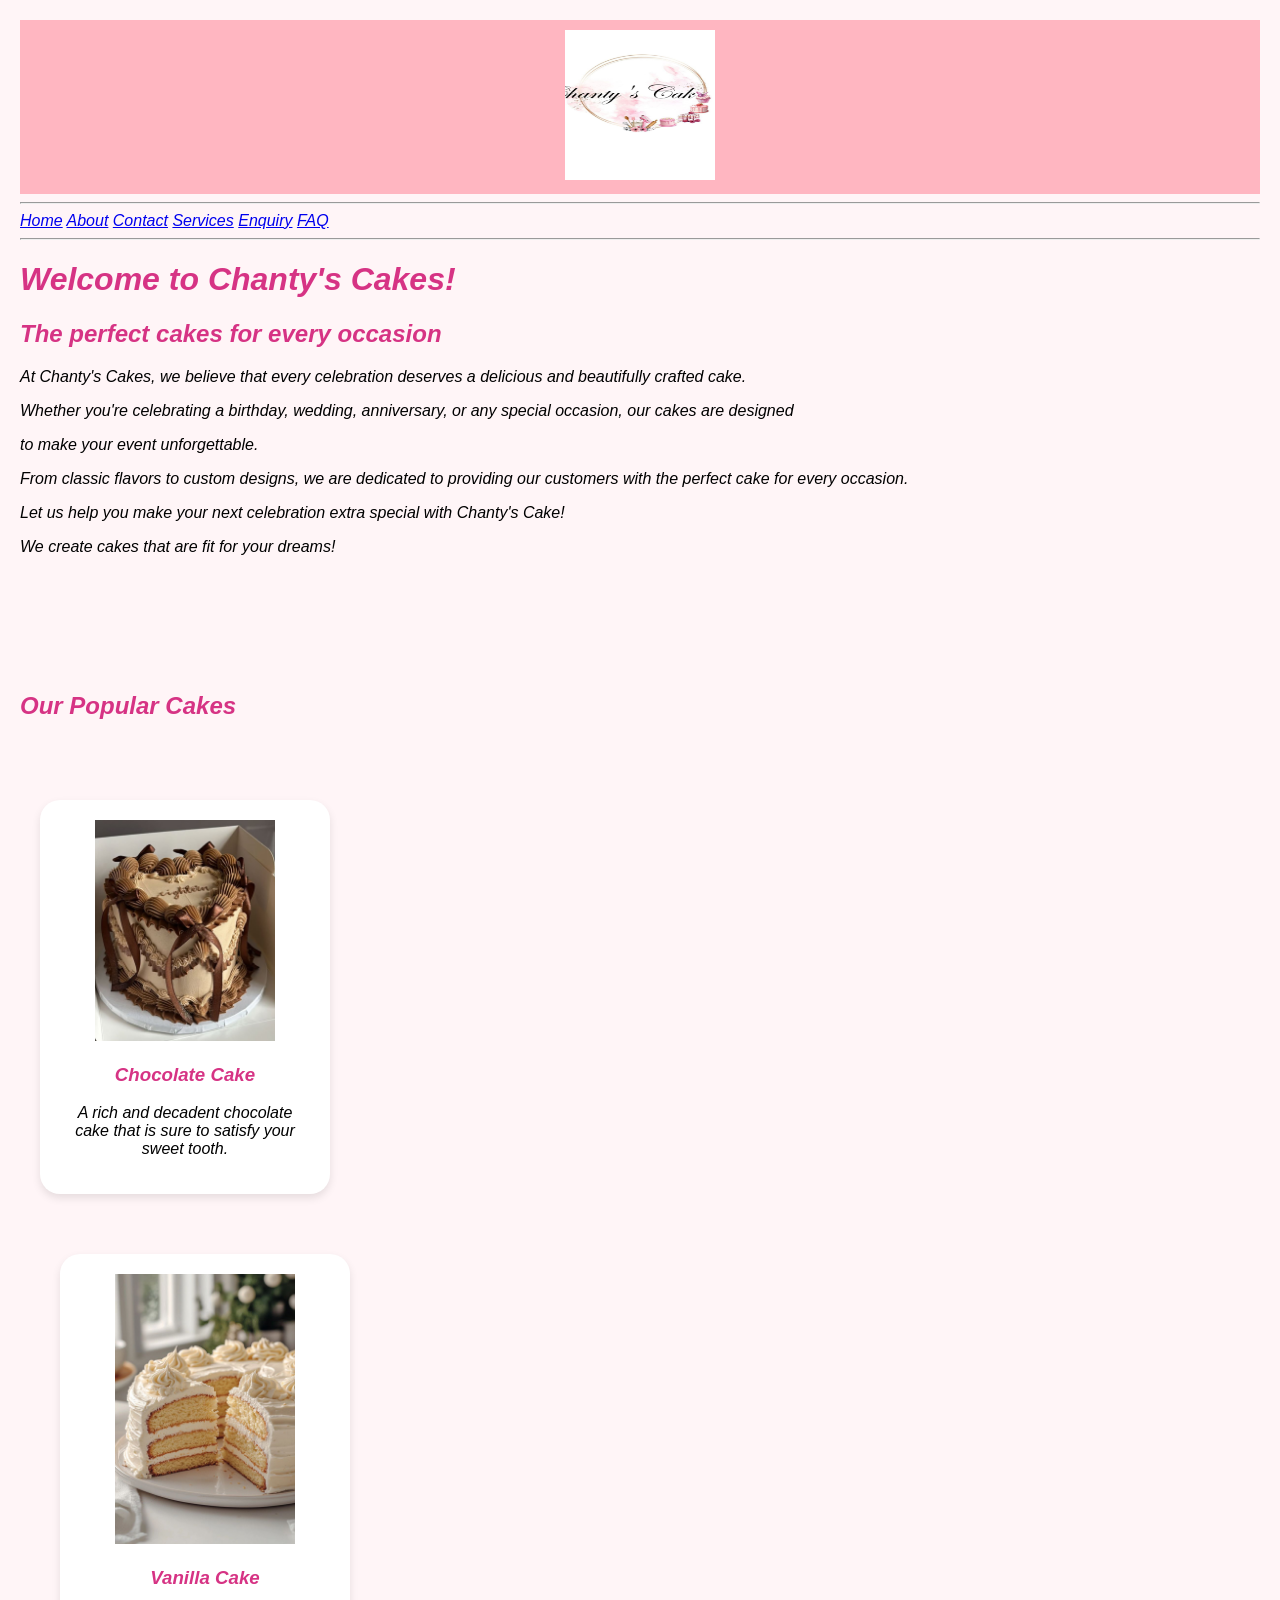
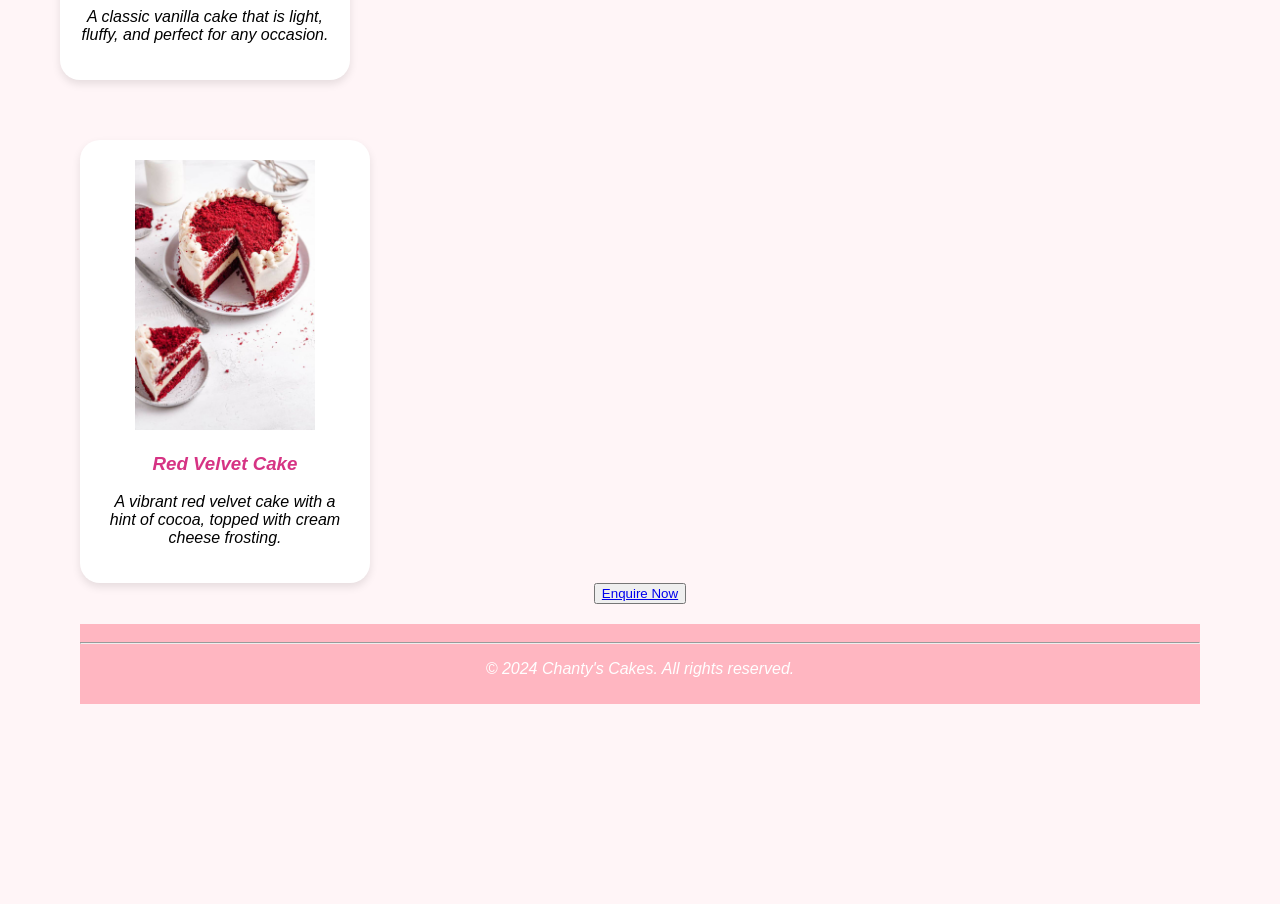
==== index.html @ 109a43d5 "updated my changelog again" ====
<!DOCTYPE html>
<html lang="en">
<head>
    <meta charset="UTF-8">
    <meta name="viewport" content="width=device-width, initial-scale=1.0">
    <title>homepage</title>
</head>
<link rel="stylesheet" href="css/style.css">
<body>
 <header>
    <img src="img/chanty's cakes.jpg" alt="Chanty's Cakes Logo" width="150" height="150">
    <!-- logo for the website from unsplash -->
 </header>  
<nav>
    <hr></hr>
  <a href="#">Home</a>
  <a href="about.html">About</a>
  <a href="contact.html">Contact</a>
  <a href="services.html">Services</a>
  <a href="enquiry.html">Enquiry</a>
  <a href="faq.html">FAQ</a>
  </nav>

<hr></hr>
<!--this is the navigation bar for the website-->
<h1>Welcome to Chanty's Cakes!</h1><align="center">

    <h2>The perfect cakes for every occasion </h2>
<p><align="left">
    At Chanty's Cakes, we believe that every celebration deserves a delicious and beautifully crafted cake.
   <p>Whether you're celebrating a birthday, wedding, anniversary, or any special occasion, our cakes are designed</p>
   <p>to make your event unforgettable.</p>
   <p>From classic flavors to custom designs, we are dedicated to providing our customers with the perfect cake for every occasion.</p>
   <p>Let us help you make your next celebration extra special with Chanty's Cake!</p>
   <p>We create cakes that are fit for your dreams!</p>

<section class="hero"></section>
</nav>
<!--cake gallery-->
<h2>Our Popular Cakes</h2>
<div class="cake container">
<div class="cake-gallery">
    <div class="cakes">
        <div class="cake-box">
        <img src="img/chocolate cake.jpg" alt="Chocolate Cake" width="300" height="200">
        <h3>Chocolate Cake</h3>
        <p>A rich and decadent chocolate cake that is sure to satisfy your sweet tooth.</p>
        </div>
    
    <div class="cakes">
        <div class="cake-box">
        <img src="img/vanilla cake.jpg" alt="Vanilla Cake" width="300" height="200">
        <h3>Vanilla Cake</h3>
        <p>A classic vanilla cake that is light, fluffy, and perfect for any occasion.</p>
        </div>
    
    <div class="cakes">
        <div class="cake-box">
       <img src="img/red valvet.jpg" alt="Red Velvet Cake" width="300" height="200">
        <h3>Red Velvet Cake</h3>
        <p>A vibrant red velvet cake with a hint of cocoa, topped with cream cheese frosting.</p>
        
    </div>
</body>
<button><a href="enquiry.html">Enquire Now</a></button>
    <footer>   
        <hr></hr>
       <p>&copy; 2024 Chanty's Cakes. All rights reserved.</p>  
       <!--this is the footer and the copyright information for the website-->   
    </footer>


</body>
</html>
---- css/style.css ----
body{
    background-color: #fff5f7;
    font-family:'Franklin Gothic Medium', 'Arial Narrow', Arial, sans-serif;
    margin: 0;
    padding: 20px;
    font-style: oblique;;
}
header{
    background-color: #ffb6c1;
    color: white;
    padding: 10px 0;
    text-align: center;
}
main{
    background-image: url('images/background.jpg');
    background-size: cover;
}
logo{
    width: 100px;
    height: auto;
}
nav a:hover{
    color: #ff69b4;
}
.hero{
    text-align: center;
    padding: 50px 20px;
}
.hero h1{
    font-size: 48px;
    color: #ff69b4;
    margin-bottom: 20px;
}
.hero p{
    font-size: 24px;
    color: #333;
    max-width: 600px;
    margin: 0 auto;
    line-height: 1.5;
}
btn{
    display: inline-block;
    background-color: #ff69b4;
    color: white;
    padding: 10px 20px;
    text-decoration: none;
    border-radius: 5px;
    margin-top: 20px;
}
footer{
    background-color: #ffb6c1;
    color: white;
    text-align: center;
    padding: 10px 0;
    margin-top: 20px;
}
h1, h2, h3{
    color: #d63384;
}
<!--cake gallery-->
.cake-gallery{
    container-type: inline-size;
    display: grid;
    justify-content: right;
    grid-template-columns: repeat(auto-fit, minmax(250px, 1fr));
    gap: 20px;
    padding: 20px;
}
.cakes{
    padding: 60px 20px;
    text-align: center;
    
}
.cakes h2{
    font-size: 36px;
    color: #d63384;
    margin-bottom: 20px;
}
.cake-container div{
    display: flex;
    flex-wrap: wrap;
    justify-content: center;
    gap: 20px;
}
.cake-box{
    background-color: #fff;
    border-radius: 20px;
    padding: 20px;
    box-shadow: 0 4px 8px rgba(0, 0, 0, 0.1);
    overflow: hidden;
    width: 250px;
    text-align: center;
}
.cake-box img{
    width: 180px;
    height: auto;
}
.h3{
    color: #d63384;
    margin-bottom: 20px;
    text-align: center;
}
.p faq{
    text-align: center;
}
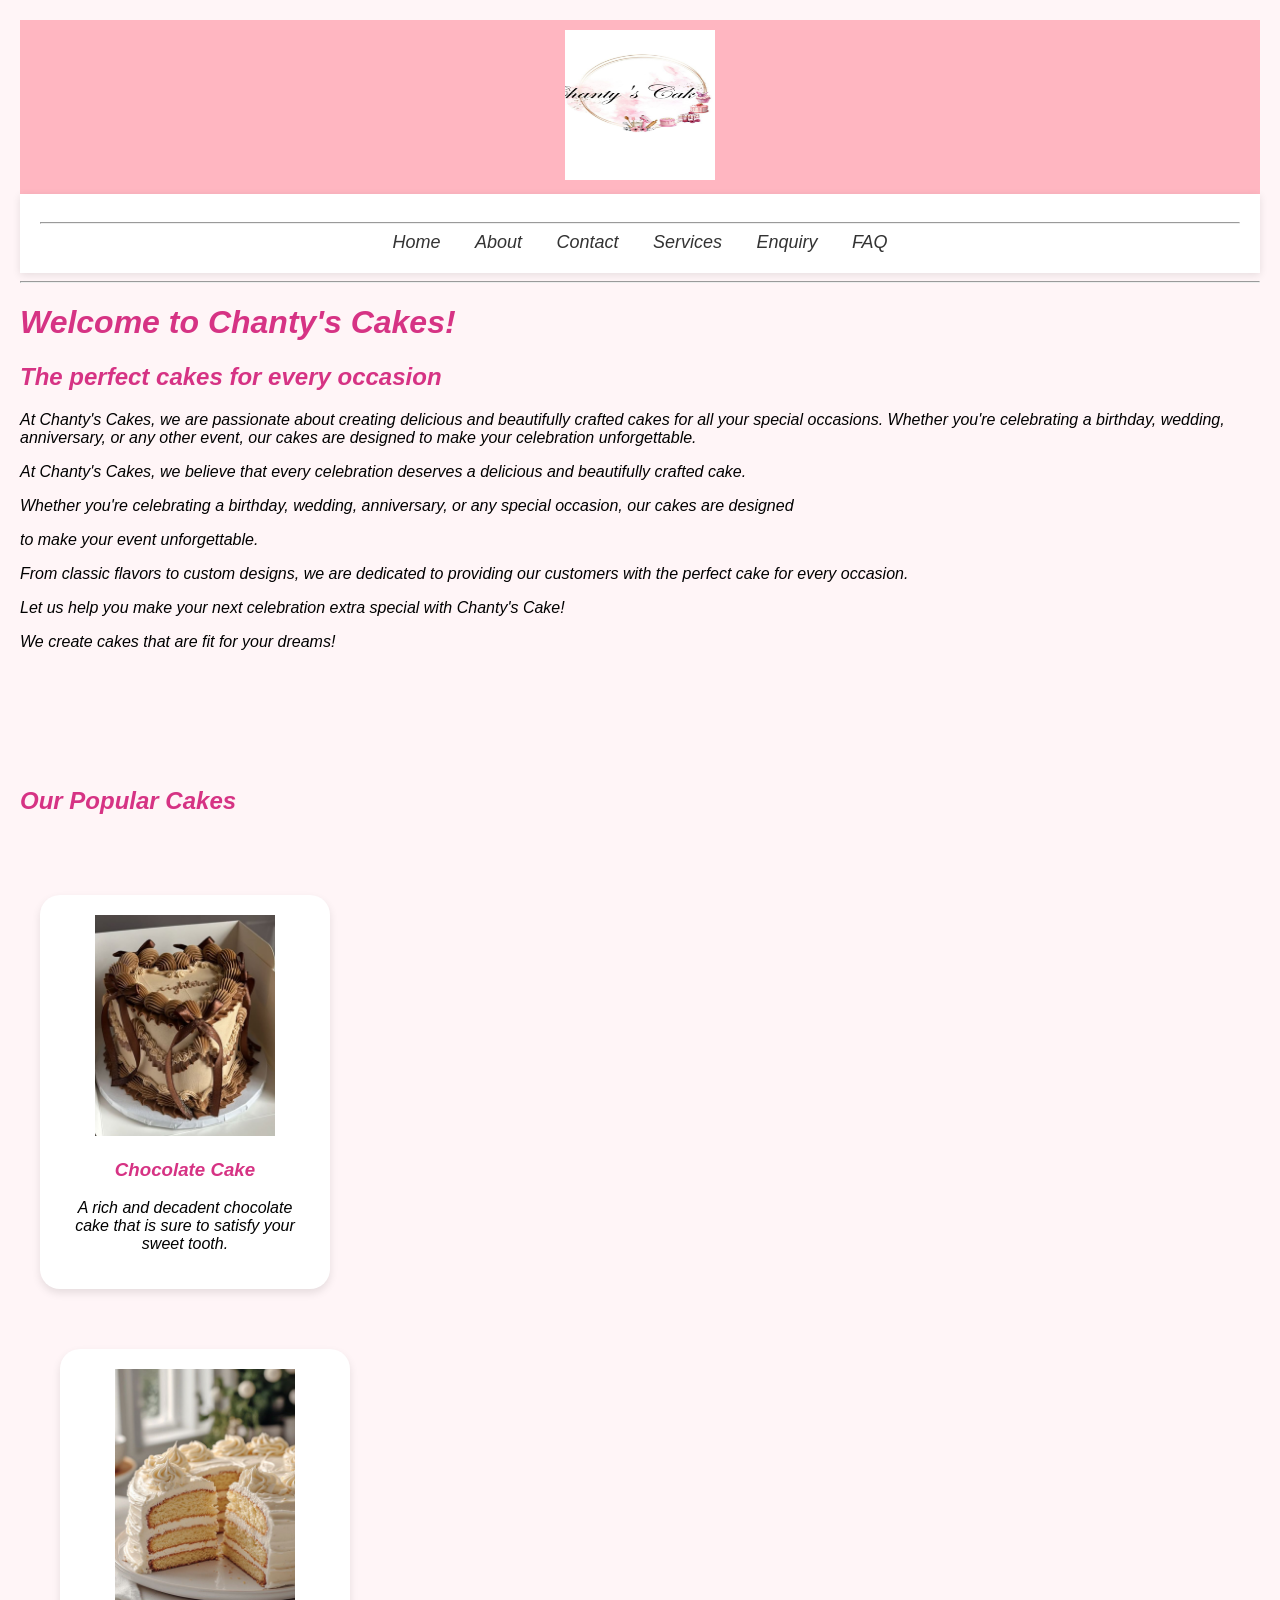
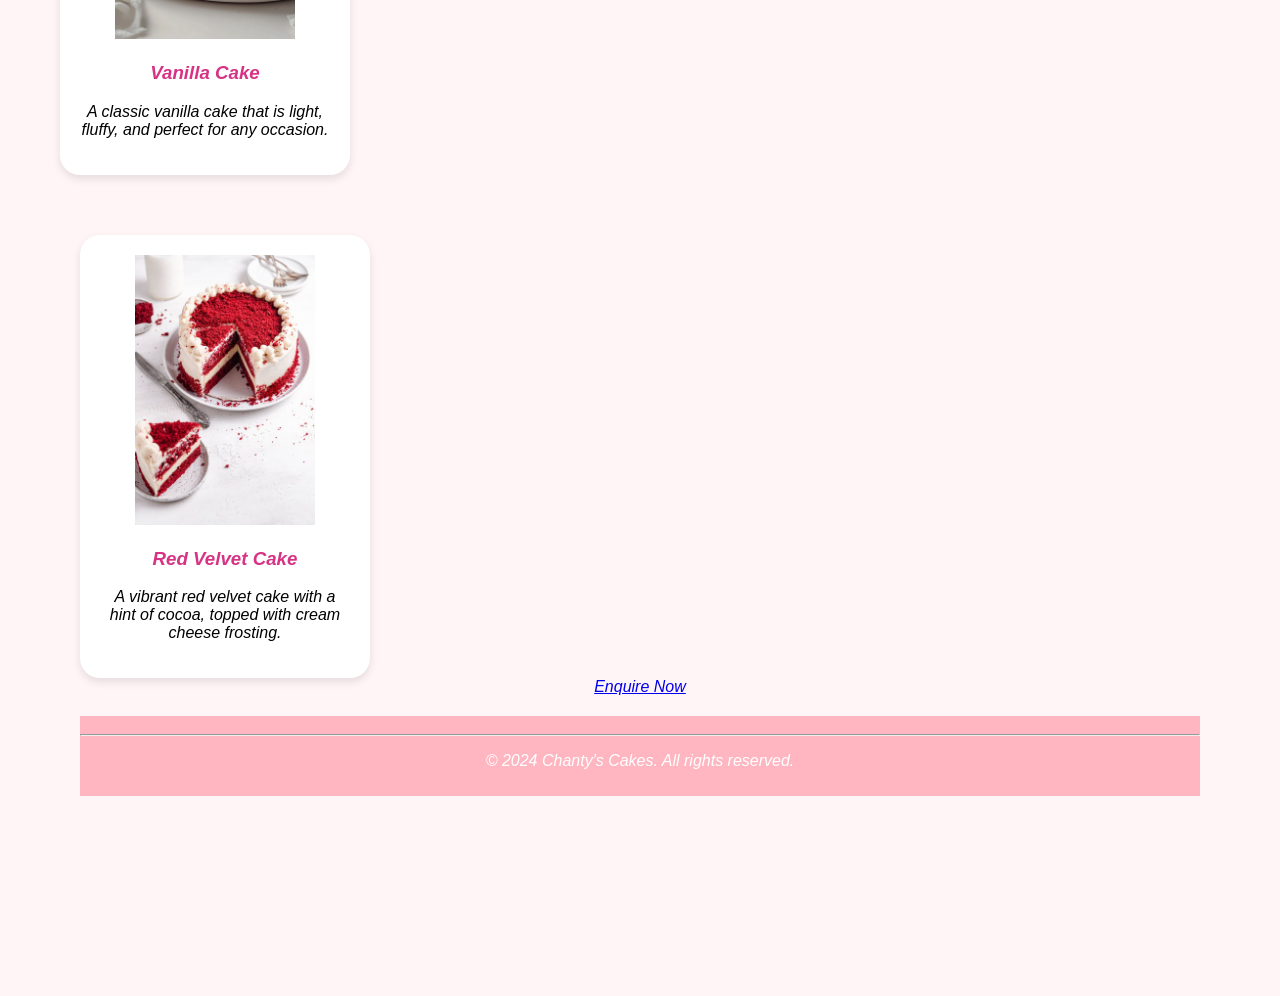
==== commit 047cd2ab: "added new styles" ====
--- a/index.html
+++ b/index.html
@@ -13,28 +13,29 @@
  </header>  
 <nav>
     <hr></hr>
-  <a href="#">Home</a>
+    
+  <a href="index.html">Home</a>
   <a href="about.html">About</a>
   <a href="contact.html">Contact</a>
   <a href="services.html">Services</a>
   <a href="enquiry.html">Enquiry</a>
-  <a href="faq.html">FAQ</a>
-  </nav>
+  <a href="faq.html">FAQ</a> 
+</nav>
 
 <hr></hr>
 <!--this is the navigation bar for the website-->
-<h1>Welcome to Chanty's Cakes!</h1><align="center">
+        <h1>Welcome to Chanty's Cakes!</h1><align="center">
 
-    <h2>The perfect cakes for every occasion </h2>
-<p><align="left">
-    At Chanty's Cakes, we believe that every celebration deserves a delicious and beautifully crafted cake.
-   <p>Whether you're celebrating a birthday, wedding, anniversary, or any special occasion, our cakes are designed</p>
-   <p>to make your event unforgettable.</p>
-   <p>From classic flavors to custom designs, we are dedicated to providing our customers with the perfect cake for every occasion.</p>
-   <p>Let us help you make your next celebration extra special with Chanty's Cake!</p>
-   <p>We create cakes that are fit for your dreams!</p>
+        <h2>The perfect cakes for every occasion </h2>
+        <p><align="left">At Chanty's Cakes, we are passionate about creating delicious and beautifully crafted cakes for all your special occasions. Whether you're celebrating a birthday, wedding, anniversary, or any other event, our cakes are designed to make your celebration unforgettable.</p>
+        At Chanty's Cakes, we believe that every celebration deserves a delicious and beautifully crafted cake.
+        <p>Whether you're celebrating a birthday, wedding, anniversary, or any special occasion, our cakes are designed</p>
+        <p>to make your event unforgettable.</p>
+        <p>From classic flavors to custom designs, we are dedicated to providing our customers with the perfect cake for every occasion.</p>
+        <p>Let us help you make your next celebration extra special with Chanty's Cake!</p>
+        <p>We create cakes that are fit for your dreams!</p>
 
-<section class="hero"></section>
+    <section class="hero"></section>
 </nav>
 <!--cake gallery-->
 <h2>Our Popular Cakes</h2>
@@ -62,7 +63,7 @@
         
     </div>
 </body>
-<button><a href="enquiry.html">Enquire Now</a></button>
+<class="btn"><a href="enquiry.html">Enquire Now</a></button>
     <footer>   
         <hr></hr>
        <p>&copy; 2024 Chanty's Cakes. All rights reserved.</p>  
--- a/css/style.css
+++ b/css/style.css
@@ -19,6 +19,20 @@
     width: 100px;
     height: auto;
 }
+nav{
+    background-color: white;
+    padding: 20px;
+    text-align: center;
+    box-shadow: 0px 2px 8px rgba(0,0,0,0.1);
+}
+nav a{
+    color: #333;
+    text-decoration: none;
+    margin: 0 15px;
+    font-size: 18px;
+    transition: color 0.3s;
+}
+
 nav a:hover{
     color: #ff69b4;
 }
@@ -38,14 +52,20 @@
     margin: 0 auto;
     line-height: 1.5;
 }
-btn{
+/* BUTTON */
+.btn{
     display: inline-block;
+    margin-top: 20px;
     background-color: #ff69b4;
     color: white;
-    padding: 10px 20px;
+    padding: 15px 35px;
+    border-radius: 12px;
     text-decoration: none;
-    border-radius: 5px;
-    margin-top: 20px;
+    font-size: 20px;
+    transition: 0.3s;
+}
+.btn:hover{
+    background-color: #ff1493;
 }
 footer{
     background-color: #ffb6c1;
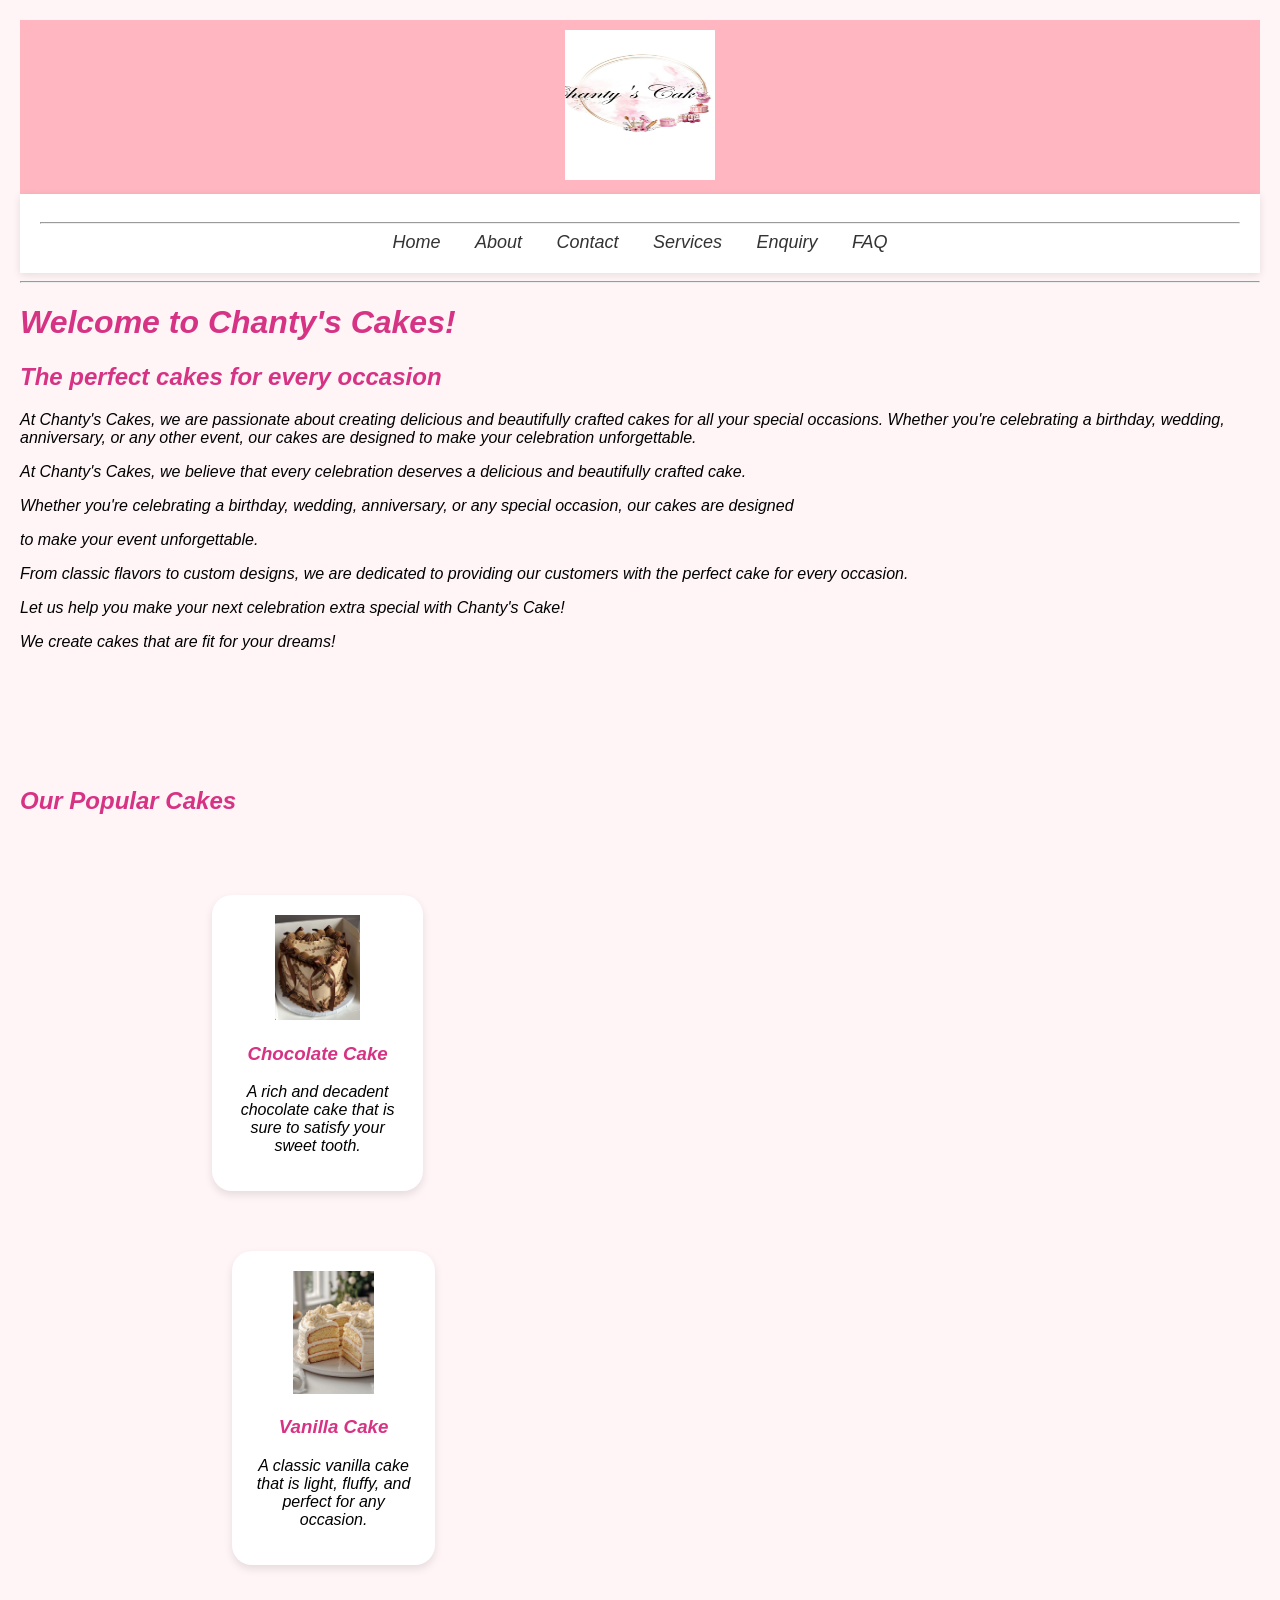
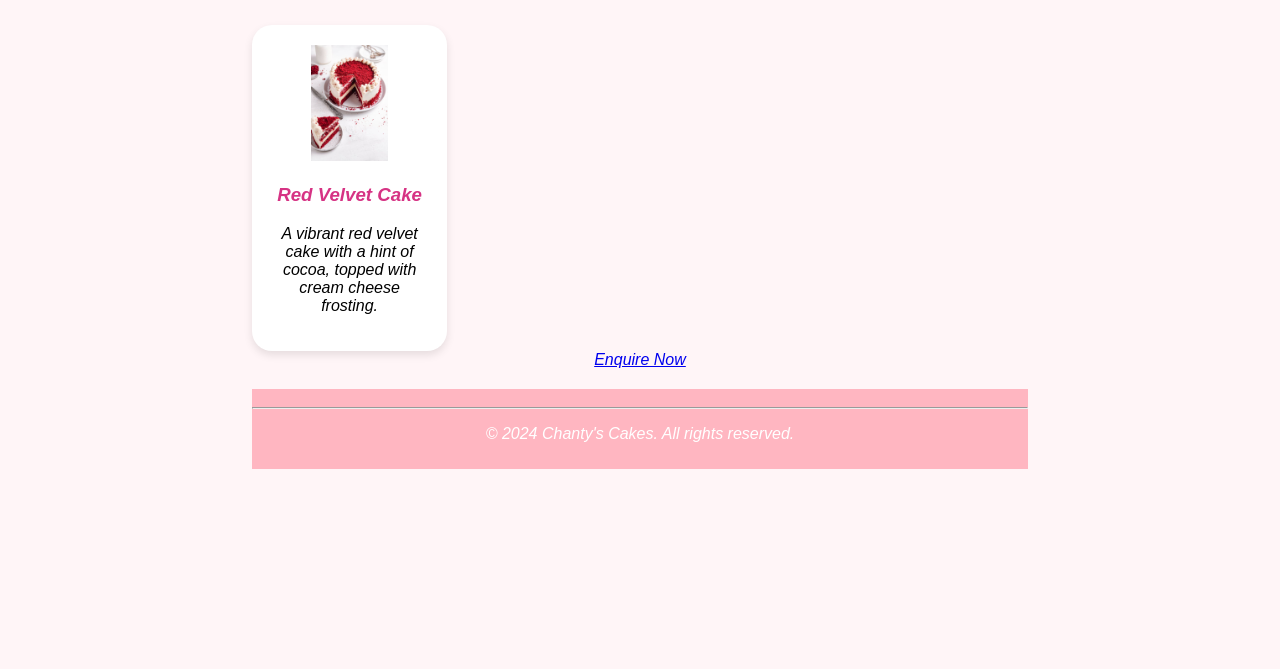
==== commit 5c5aa587: "fixed" ====
--- a/index.html
+++ b/index.html
@@ -39,25 +39,25 @@
 </nav>
 <!--cake gallery-->
 <h2>Our Popular Cakes</h2>
-<div class="cake container">
+<div class="cake-container">
 <div class="cake-gallery">
     <div class="cakes">
         <div class="cake-box">
-        <img src="img/chocolate cake.jpg" alt="Chocolate Cake" width="300" height="200">
+        <img src="img/chocolate cake.jpg" alt="Chocolate Cake" width="70%" height="70%">
         <h3>Chocolate Cake</h3>
         <p>A rich and decadent chocolate cake that is sure to satisfy your sweet tooth.</p>
         </div>
     
     <div class="cakes">
         <div class="cake-box">
-        <img src="img/vanilla cake.jpg" alt="Vanilla Cake" width="300" height="200">
+        <img src="img/vanilla cake.jpg" alt="Vanilla Cake" width="100%" height="100%">
         <h3>Vanilla Cake</h3>
         <p>A classic vanilla cake that is light, fluffy, and perfect for any occasion.</p>
         </div>
     
     <div class="cakes">
         <div class="cake-box">
-       <img src="img/red valvet.jpg" alt="Red Velvet Cake" width="300" height="200">
+       <img src="img/red valvet.jpg" alt="Red Velvet Cake" width="100%" height="100%">
         <h3>Red Velvet Cake</h3>
         <p>A vibrant red velvet cake with a hint of cocoa, topped with cream cheese frosting.</p>
         
--- a/css/style.css
+++ b/css/style.css
@@ -96,11 +96,12 @@
     color: #d63384;
     margin-bottom: 20px;
 }
-.cake-container div{
+.cake-container{
     display: flex;
     flex-wrap: wrap;
     justify-content: center;
     gap: 20px;
+    flex-direction: row;
 }
 .cake-box{
     background-color: #fff;
@@ -108,12 +109,13 @@
     padding: 20px;
     box-shadow: 0 4px 8px rgba(0, 0, 0, 0.1);
     overflow: hidden;
-    width: 250px;
+    width: 20%;
     text-align: center;
+
 }
 .cake-box img{
-    width: 180px;
-    height: auto;
+    width: 50%;
+    height: 20%;
 }
 .h3{
     color: #d63384;
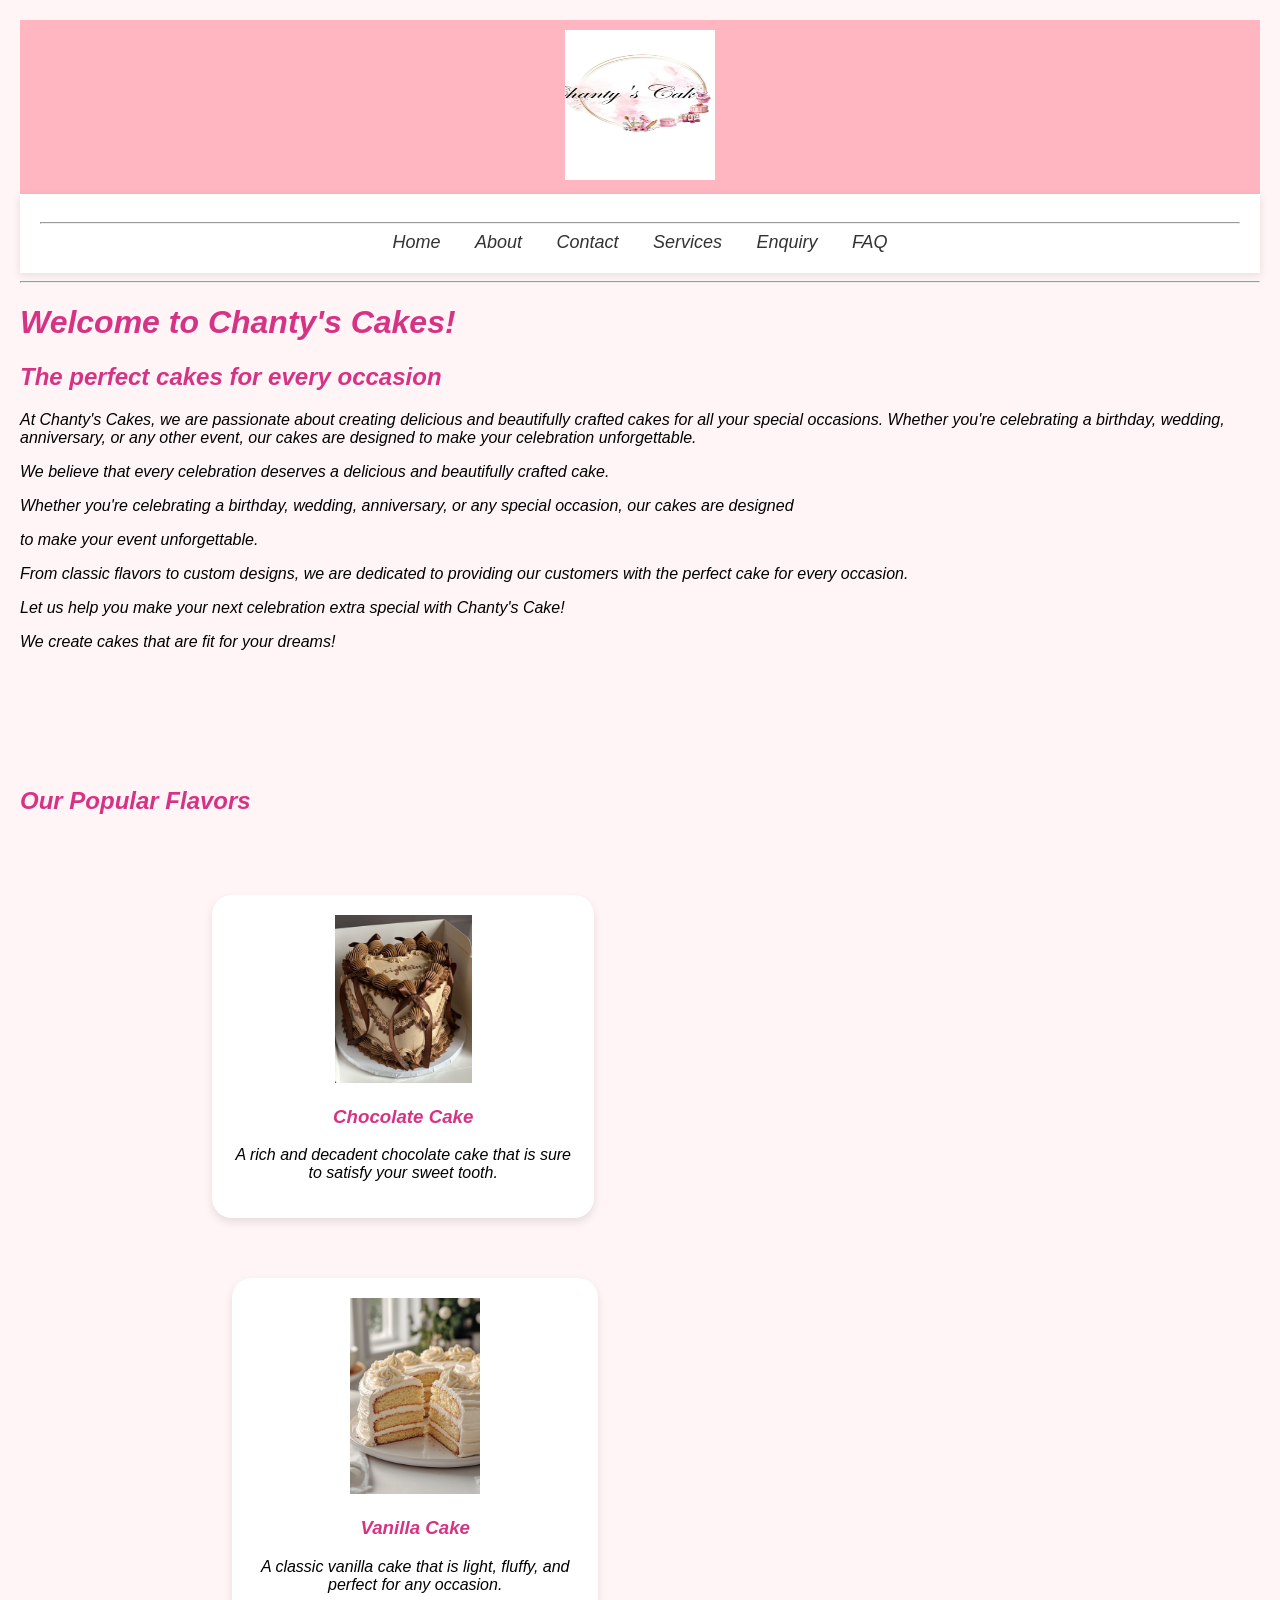
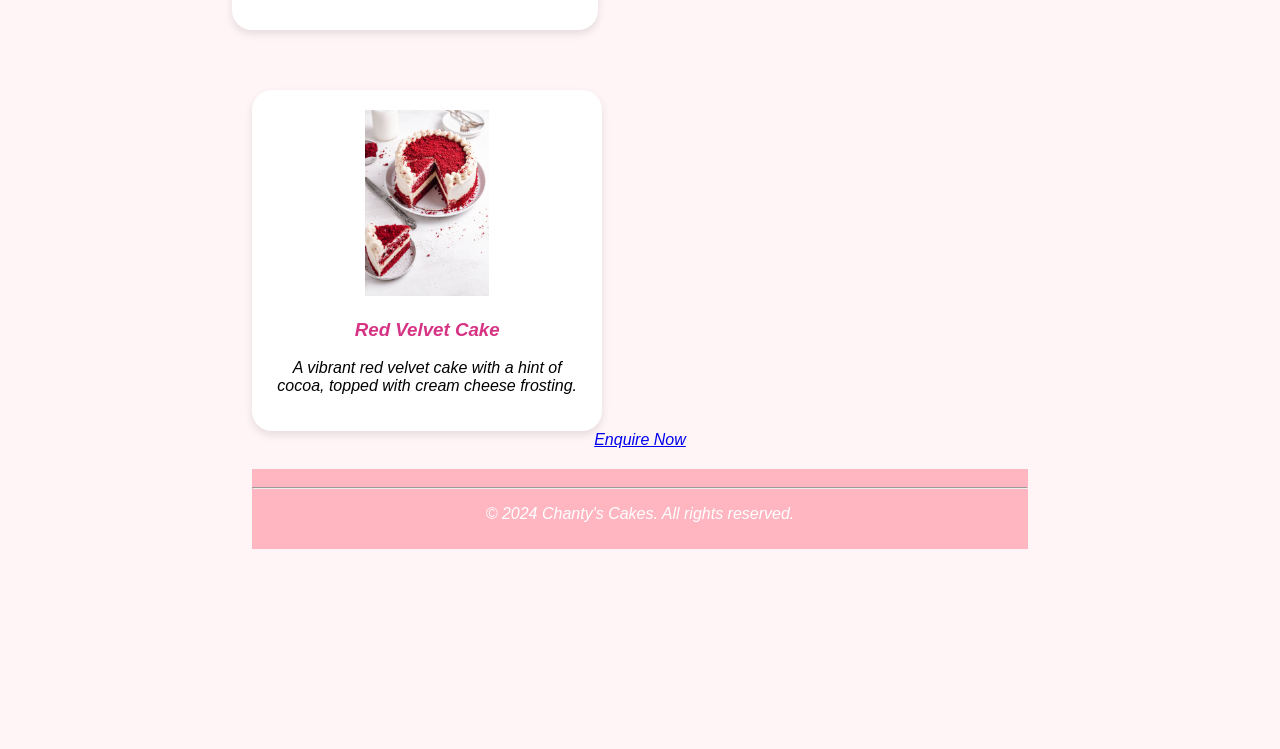
==== commit 0b132538: "fixed pages" ====
--- a/index.html
+++ b/index.html
@@ -28,7 +28,7 @@
 
         <h2>The perfect cakes for every occasion </h2>
         <p><align="left">At Chanty's Cakes, we are passionate about creating delicious and beautifully crafted cakes for all your special occasions. Whether you're celebrating a birthday, wedding, anniversary, or any other event, our cakes are designed to make your celebration unforgettable.</p>
-        At Chanty's Cakes, we believe that every celebration deserves a delicious and beautifully crafted cake.
+         We believe that every celebration deserves a delicious and beautifully crafted cake.
         <p>Whether you're celebrating a birthday, wedding, anniversary, or any special occasion, our cakes are designed</p>
         <p>to make your event unforgettable.</p>
         <p>From classic flavors to custom designs, we are dedicated to providing our customers with the perfect cake for every occasion.</p>
@@ -38,9 +38,10 @@
     <section class="hero"></section>
 </nav>
 <!--cake gallery-->
-<h2>Our Popular Cakes</h2>
-<div class="cake-container">
-<div class="cake-gallery">
+<h2>Our Popular Flavors</h2>
+
+  <div class="cake-container">
+  <div class="cake-gallery">
     <div class="cakes">
         <div class="cake-box">
         <img src="img/chocolate cake.jpg" alt="Chocolate Cake" width="70%" height="70%">
@@ -57,13 +58,15 @@
     
     <div class="cakes">
         <div class="cake-box">
+            
        <img src="img/red valvet.jpg" alt="Red Velvet Cake" width="100%" height="100%">
         <h3>Red Velvet Cake</h3>
         <p>A vibrant red velvet cake with a hint of cocoa, topped with cream cheese frosting.</p>
-        
+            
     </div>
 </body>
 <class="btn"><a href="enquiry.html">Enquire Now</a></button>
+
     <footer>   
         <hr></hr>
        <p>&copy; 2024 Chanty's Cakes. All rights reserved.</p>  
--- a/css/style.css
+++ b/css/style.css
@@ -63,6 +63,7 @@
     text-decoration: none;
     font-size: 20px;
     transition: 0.3s;
+    font-style: oblique;
 }
 .btn:hover{
     background-color: #ff1493;
@@ -98,10 +99,10 @@
 }
 .cake-container{
     display: flex;
+    flex-direction: row;
     flex-wrap: wrap;
     justify-content: center;
     gap: 20px;
-    flex-direction: row;
 }
 .cake-box{
     background-color: #fff;
@@ -109,12 +110,12 @@
     padding: 20px;
     box-shadow: 0 4px 8px rgba(0, 0, 0, 0.1);
     overflow: hidden;
-    width: 20%;
+    width: 40%;
     text-align: center;
 
 }
 .cake-box img{
-    width: 50%;
+    width: 40%;
     height: 20%;
 }
 .h3{
@@ -122,6 +123,41 @@
     margin-bottom: 20px;
     text-align: center;
 }
-.p faq{
+.p{
     text-align: center;
+}
+/*FAQ SECTION*/
+.faq-section{
+    padding: 60px 20px;
+    text-align: center;
+}
+
+.faq-section h3{
+    font-size: 36px;
+    color: #d63384;
+    margin-bottom: 20px;
+}
+
+/*FAQ BOXES*/
+.faq-box{
+    background-color: #fff;
+    border-radius: 20px;
+    padding: 25px;
+    box-shadow: 0 4px 8px rgba(0, 0, 0, 0.1);
+    overflow: hidden;
+    width: 60%;
+    margin: 0 auto;
+    text-align: left;
+    transition: 0.3s;
+}
+/*QUESTIONS*/
+.faq-box h4{
+    color: #d63384;
+    margin-bottom: 10px;
+}
+/*ANSWERS*/
+.faq-box p{
+    font-size: 18px;
+    color: #555;
+    line-height: 1.5;
 }
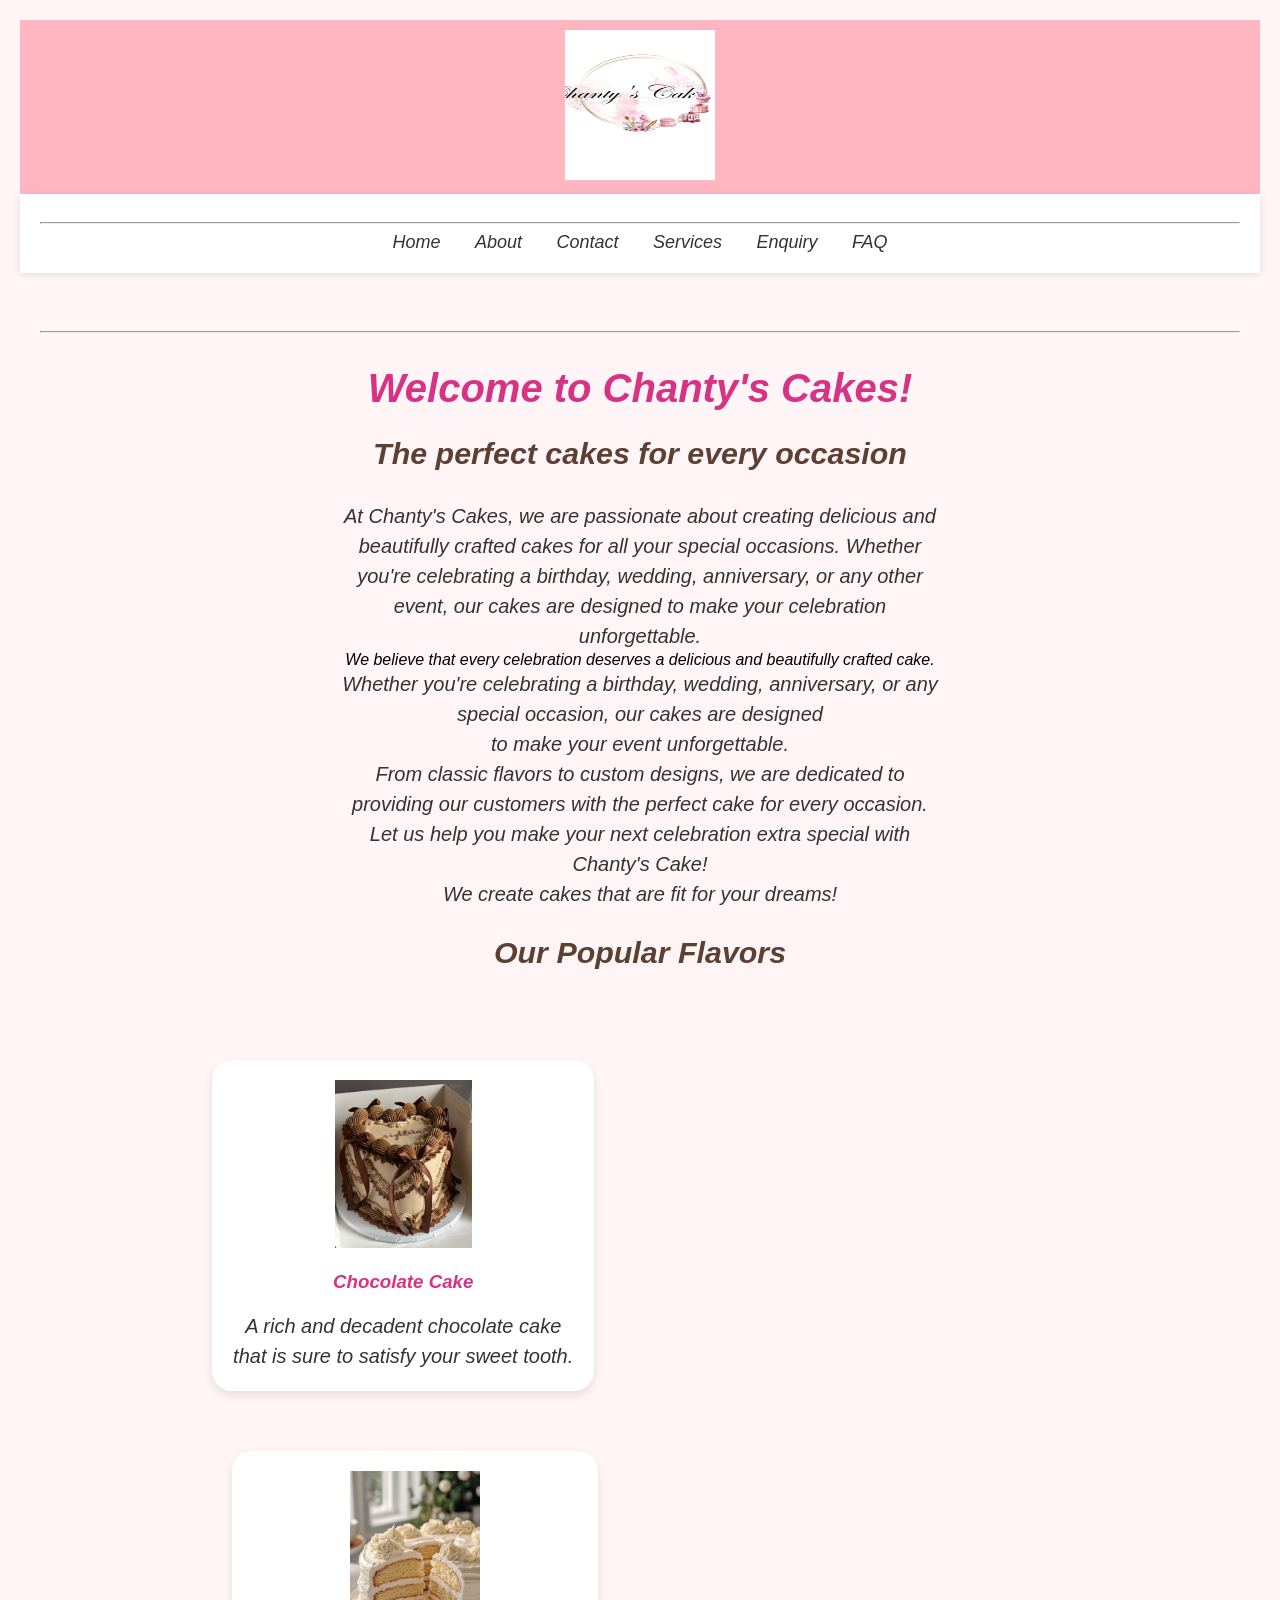
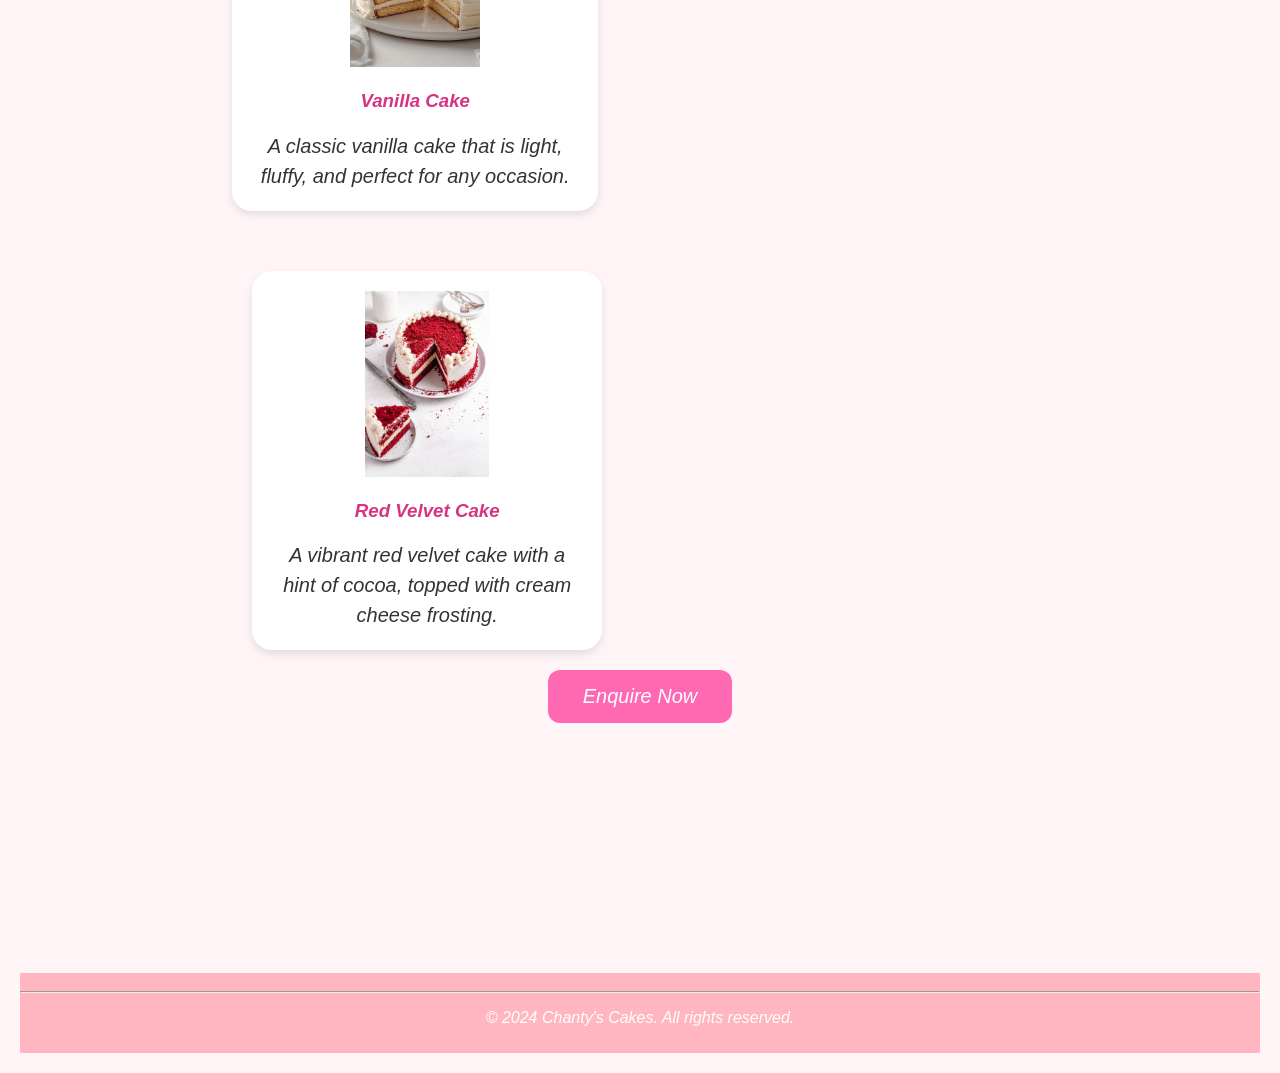
==== commit b94a41de: "added new styles" ====
--- a/index.html
+++ b/index.html
@@ -21,6 +21,7 @@
   <a href="enquiry.html">Enquiry</a>
   <a href="faq.html">FAQ</a> 
 </nav>
+<section class="hero">
 
 <hr></hr>
 <!--this is the navigation bar for the website-->
@@ -35,7 +36,7 @@
         <p>Let us help you make your next celebration extra special with Chanty's Cake!</p>
         <p>We create cakes that are fit for your dreams!</p>
 
-    <section class="hero"></section>
+    
 </nav>
 <!--cake gallery-->
 <h2>Our Popular Flavors</h2>
@@ -65,7 +66,9 @@
             
     </div>
 </body>
-<class="btn"><a href="enquiry.html">Enquire Now</a></button>
+<a href="enquiry.html" class="btn">Enquire Now</a></button>
+
+</section>
 
     <footer>   
         <hr></hr>
--- a/css/style.css
+++ b/css/style.css
@@ -160,4 +160,102 @@
     font-size: 18px;
     color: #555;
     line-height: 1.5;
+}
+/*ENQUIRY SECTION*/
+.enquiry-container{
+    display: flex;
+    justify-content: center;
+    padding: 60px 20px;
+}
+
+/*FORM BOX*/
+.form-box{
+    background-color: #fff;
+    border-radius: 20px;
+    padding: 30px;
+    box-shadow: 0 4px 8px rgba(0, 0, 0, 0.1);
+    width: 50%;
+}
+
+/*MAIN HEADING*/
+.form-box h3{
+    font-size: 36px;
+    color: #d63384;
+    margin-bottom: 20px;
+    text-align: center;
+}
+
+form label{
+    display: block;
+    margin-bottom: 10px;
+    color: #333;
+    font-size: 18px;
+}
+
+/*INPUTS*/
+form input,
+form textarea{
+    width: 70%;
+    padding: 10px;
+    margin-bottom: 20px;
+    border: 1px solid #ccc;
+    border-radius: 5px;
+    font-size: 16px;
+}
+
+/*TEXTAREA*/
+form textarea{
+    height: 50%;
+    resize: none;
+}
+
+/*INPUT FOCUS*/
+form input:focus,
+form textarea:focus{
+    border: 2px solid #ff69b4;
+    outline: none;
+}
+
+/*BUTTON*/
+form .btn{
+    display: inline-block;
+    background-color: #ff69b4;
+    color: white;
+    padding: 15px 35px;
+    border-radius: 12px;
+    text-decoration: none;
+    font-size: 20px;
+    transition: 0.3s;
+    font-style: oblique;
+    cursor: pointer;
+}
+
+/*BUTTON HOVER*/
+form .btn:hover{
+    background-color: #ff1493;
+}
+
+.hero{
+    text-align: center;
+    padding: 50px 20px;
+}
+.hero h1{
+    font-size: 250%;
+    color: #d63384;
+    margin-bottom: 20px;
+}
+
+.hero h2{
+    color: #5c4033;
+    font-size: 190%;
+    margin-bottom: 30px;
+}
+
+.hero p{
+    font-size: 20px;
+    color: #333;
+    max-width: 600px;
+    margin: 0 auto;
+    line-height: 1.5;
+    font-weight: normal;
 }
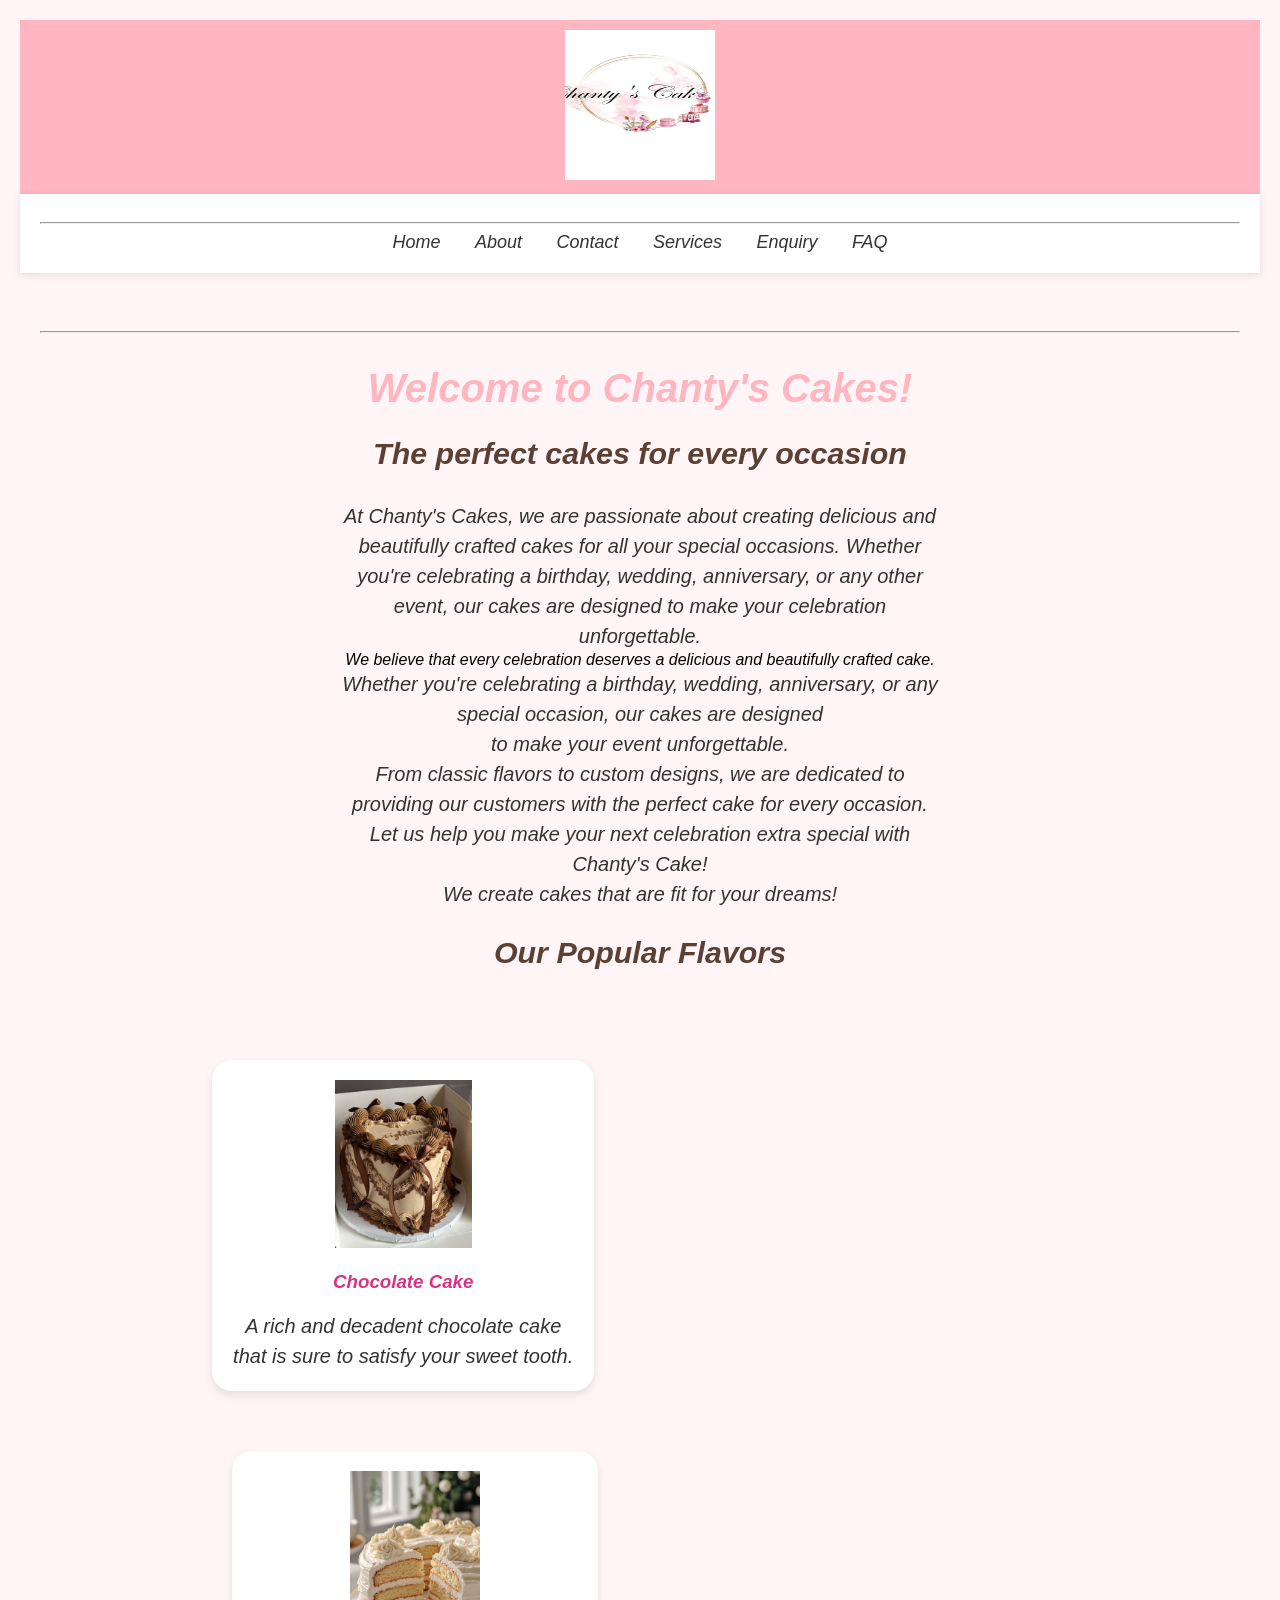
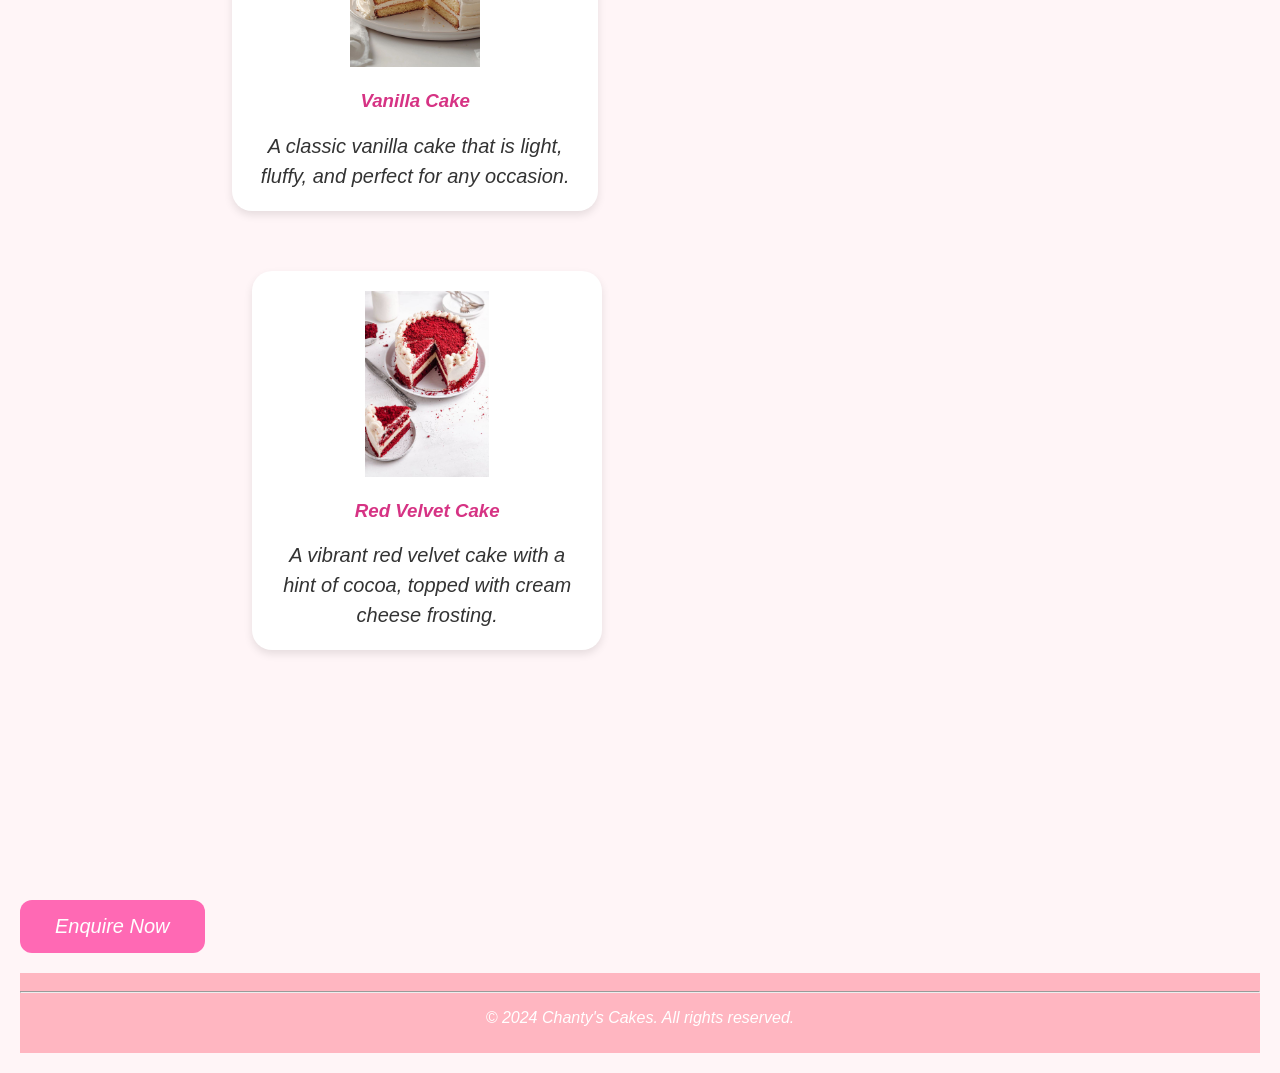
==== commit d98438e5: "new styles" ====
--- a/index.html
+++ b/index.html
@@ -24,6 +24,7 @@
 <section class="hero">
 
 <hr></hr>
+
 <!--this is the navigation bar for the website-->
         <h1>Welcome to Chanty's Cakes!</h1><align="center">
 
@@ -65,10 +66,11 @@
         <p>A vibrant red velvet cake with a hint of cocoa, topped with cream cheese frosting.</p>
             
     </div>
+
+    </section>
 </body>
 <a href="enquiry.html" class="btn">Enquire Now</a></button>
 
-</section>
 
     <footer>   
         <hr></hr>
--- a/css/style.css
+++ b/css/style.css
@@ -241,7 +241,7 @@
 }
 .hero h1{
     font-size: 250%;
-    color: #d63384;
+    color: #ffb6c1;
     margin-bottom: 20px;
 }
 
@@ -258,4 +258,33 @@
     margin: 0 auto;
     line-height: 1.5;
     font-weight: normal;
+}
+
+.about wrapper{
+    max-width: 200%;
+    margin: 0 auto;
+}
+
+.about container{
+    display: flex;
+    flex-direction: column;
+    gap: 2rem;
+}
+.about-card{
+    background:#ffb6c1;
+    border-radius: 20px;
+    padding: 20px;
+    transition: 0.3s;
+}
+.about-card:hover{
+    position: relative;
+    overflow: hidden;
+}
+
+
+.about-title{
+    font-family: playfair display,serif;
+    color: #d63384;
+    font-size: 28px;
+    margin-bottom: 10px;
 }
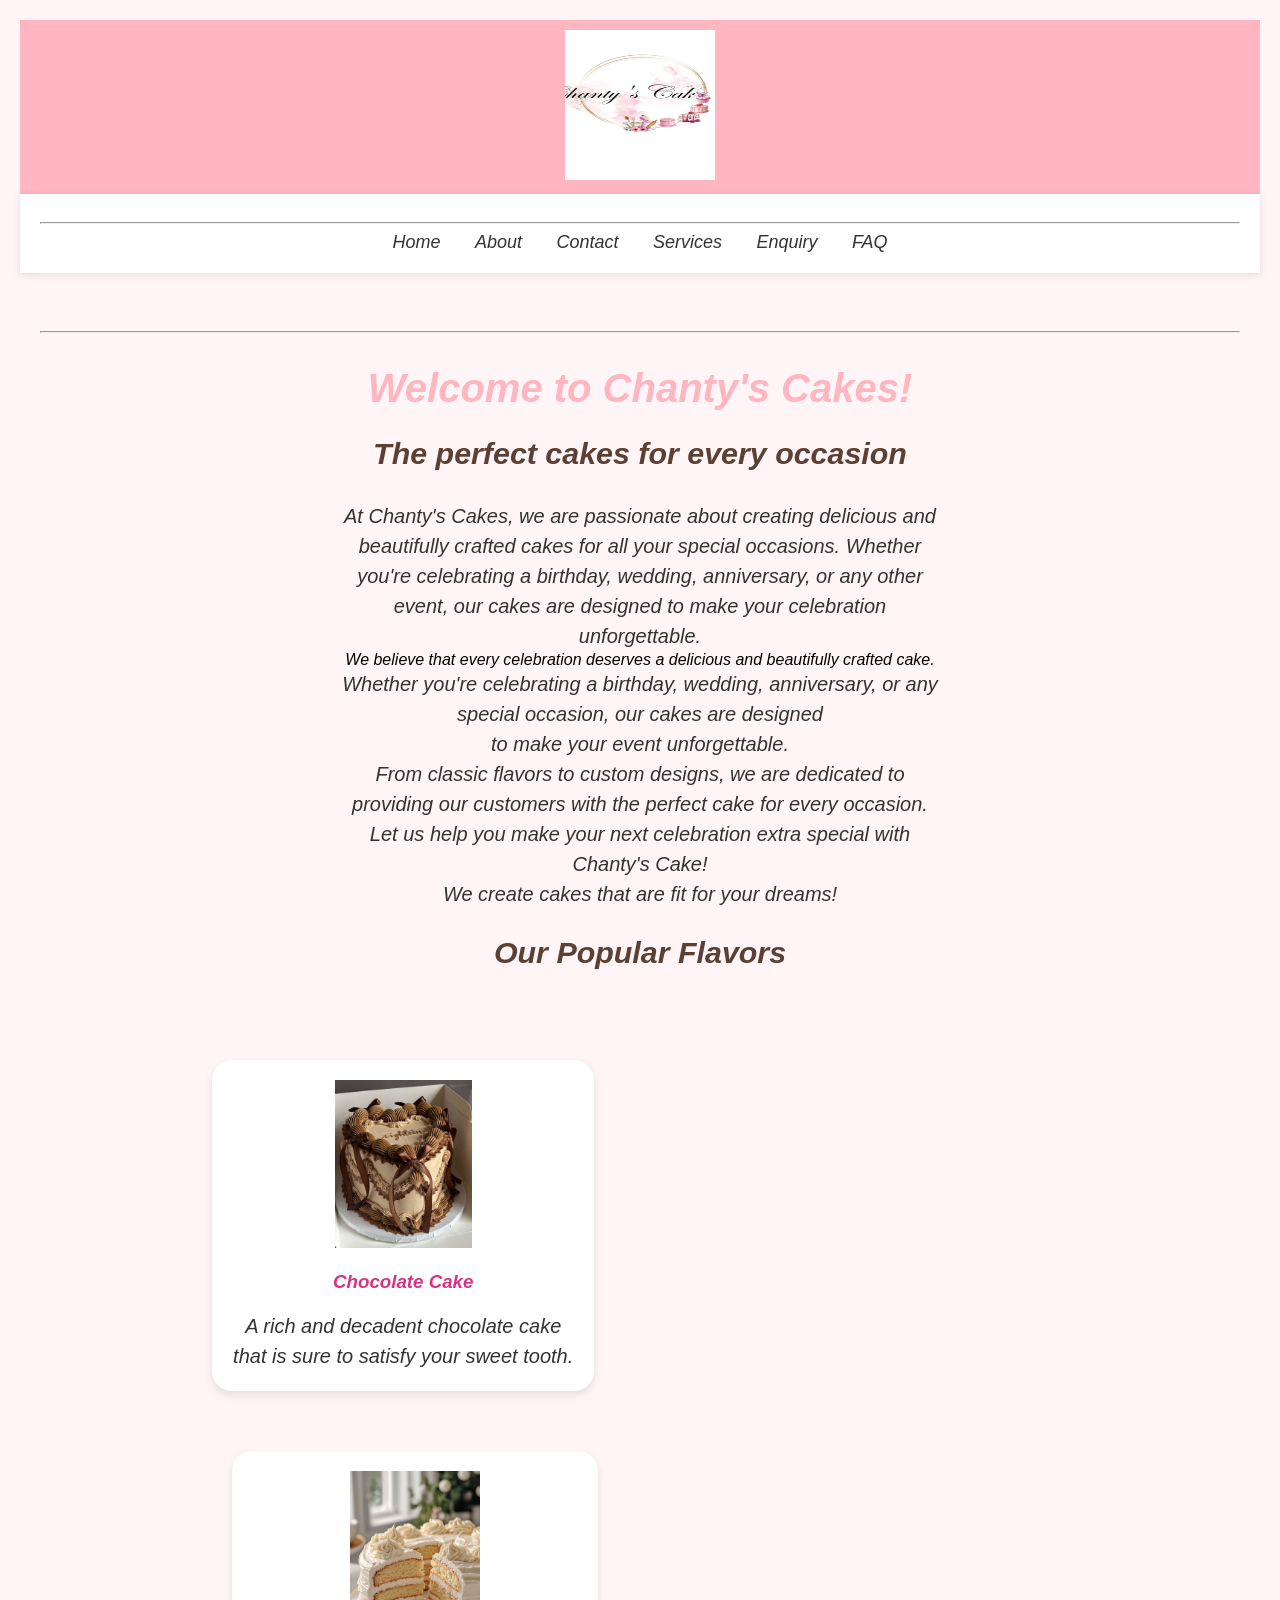
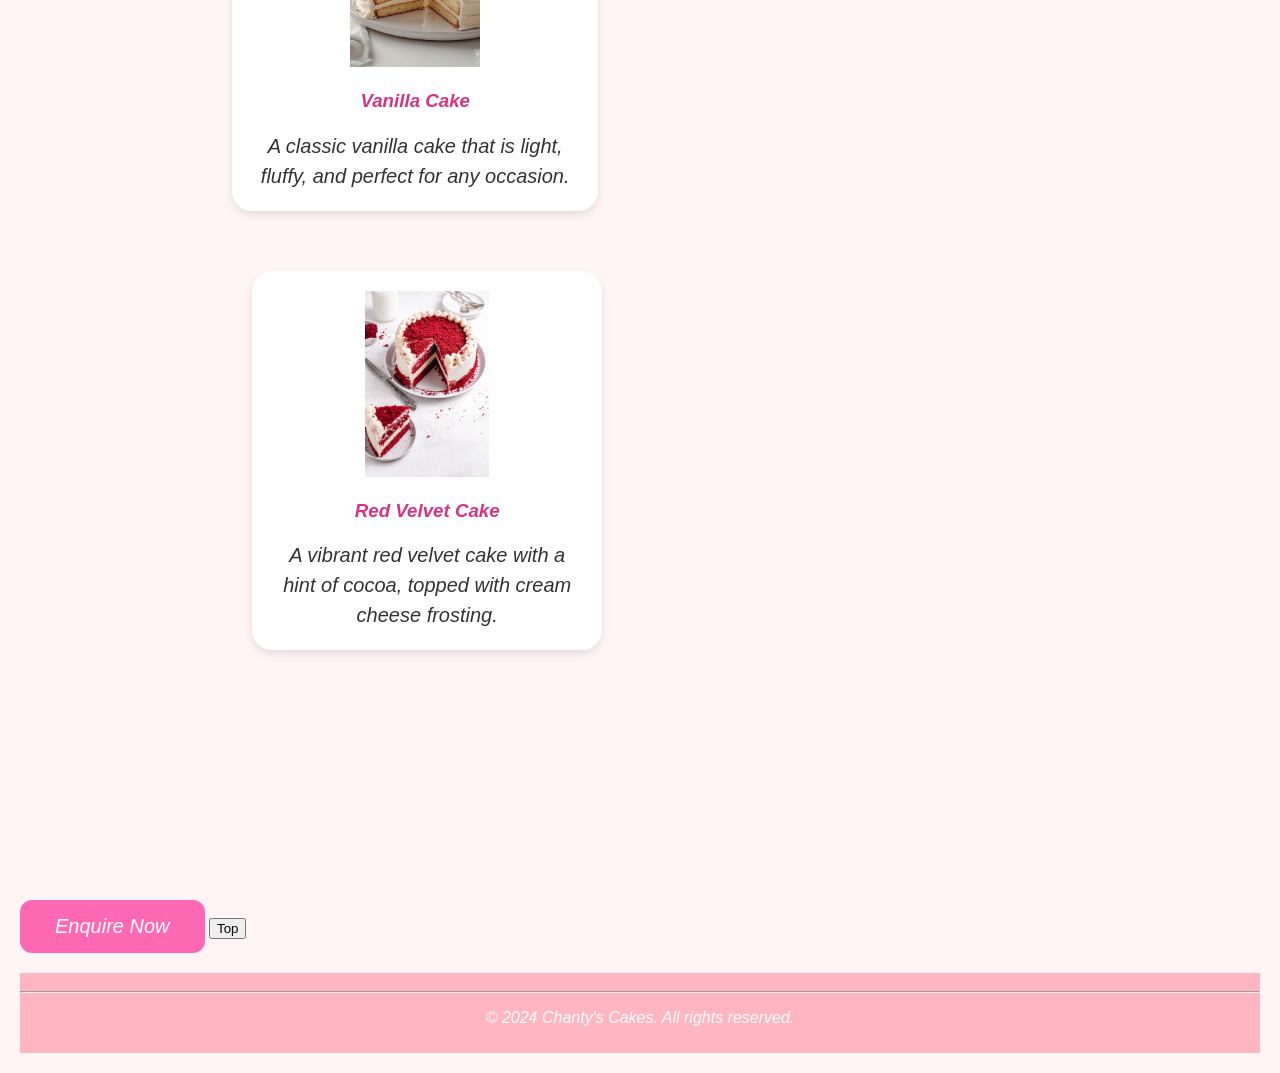
==== commit 20443904: "added a back to top button" ====
--- a/index.html
+++ b/index.html
@@ -71,6 +71,7 @@
 </body>
 <a href="enquiry.html" class="btn">Enquire Now</a></button>
 
+<button onclick="goToTop()" id="goToTopBtn" title="Go to top">Top</button>
 
     <footer>   
         <hr></hr>
--- a/css/style.css
+++ b/css/style.css
@@ -287,4 +287,117 @@
     color: #d63384;
     font-size: 28px;
     margin-bottom: 10px;
+}
+/* CONTACT PAGE */
+.contact-container{
+    margin: 50px auto;
+    max-width: 1200px;
+    padding: 60px 20px;
+}
+
+/*MAIN HEADING*/
+.contact-container h3{
+    font-size: 50px;
+    color: #d63384;
+    margin-bottom: 20px;
+    text-align: center;
+}
+
+/*INTRODUCTION TEXT*/
+.contact-container p{
+    font-size: 20px;
+    color: #555;
+    line-height: 1.5;
+    text-align: center;
+}
+
+/*CONTACT INFO BOX*/
+.contact-info{
+    background-color: #fff;
+    border-radius: 20px;
+    padding: 30px;
+    box-shadow: 0 4px 8px rgba(0, 0, 0, 0.1);
+    margin-top: 40px;
+    text-align: center;
+}
+
+/* SOCIAL MEDIA SECTION */
+.social-media{
+    background-color: #fff0f5;
+    padding: 25px;
+    border-radius: 20px;
+    margin-top: 40px;
+    text-align: center;
+}
+
+/*SOCIAL LINKS*/
+.social-media a{
+    color: #d63384;
+    text-decoration: none;
+    font-size: 24px;
+    font-weight: bold;
+}
+
+.social-media a:hover{
+    color: #ff69b4;
+}
+
+/* MAP */
+.map{
+    text-align: center;
+    margin-top: 40px;
+}
+
+.map iframe{
+    max-width: 100%;
+    height: 400px;
+    border-radius: 20px;
+    border-radius: 20px;
+    box-shadow: 0 4px 8px rgba(0, 0, 0, 0.1);
+}
+
+/*SERVICES SECTION*/
+.services{
+    padding: 60px 20px;
+    text-align: center;
+}
+/*MAIN TITLE*/
+.services-section h1{
+    color: #d63384;
+    font-size: 55px;
+    margin-bottom: 20px;
+}
+
+.services-section p{
+    font-size: 20px;
+    color: #555;
+    line-height: 1.5;
+}
+.services-container{
+    display: flex;
+    flex-wrap: wrap;
+    justify-content: center;
+    gap: 20px;
+    margin-top: 40px;
+}
+.service-box{
+    background-color: #fff;
+    border-radius: 20px;
+    box-shadow: 0 4px 8px rgba(0, 0, 0, 0.1);
+    width: 300px;
+    overflow: hidden;
+    transition: 0.3s;
+}
+.service-box img{
+    width: 100%;
+    height: 200px;
+    object-fit: cover;
+}
+.service-box h3{
+    color: #d63384;
+    margin: 15px 0;
+}
+.service-box p{
+    font-size: 18px;
+    padding: 0 15px 20px;
 }
